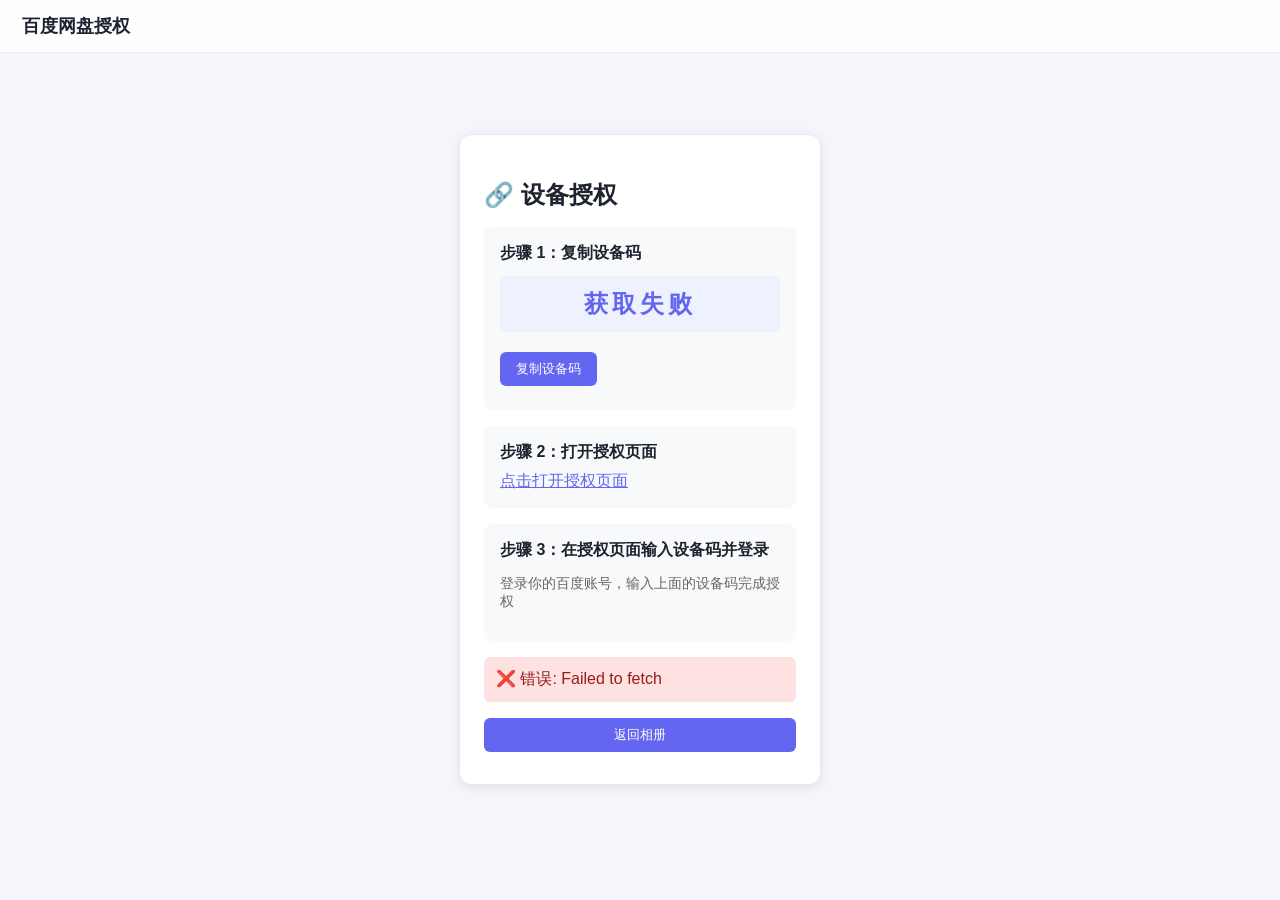
==== auth-baidu.html @ 091eea09 "新增: 百度网盘设备码授权页面" ====
<!DOCTYPE html>
<html lang="zh-CN">
<head>
  <meta charset="UTF-8">
  <meta name="viewport" content="width=device-width, initial-scale=1.0">
  <title>私密相册 - 百度网盘授权</title>
  <link rel="stylesheet" href="styles.css">
  <style>
    .auth-container { max-width: 400px; margin: 40px auto; padding: 20px; }
    .auth-card {
      background: #fff;
      border-radius: 12px;
      padding: 24px;
      box-shadow: 0 2px 12px rgba(0,0,0,0.1);
    }
    .auth-step { margin: 16px 0; padding: 16px; background: #f8f9fa; border-radius: 8px; }
    .auth-step-title { font-weight: 600; margin-bottom: 8px; }
    .auth-code {
      font-family: monospace;
      font-size: 24px;
      font-weight: bold;
      letter-spacing: 4px;
      color: #6366f1;
      background: #eef2ff;
      padding: 12px;
      border-radius: 6px;
      text-align: center;
      margin: 12px 0;
    }
    .auth-link {
      color: #6366f1;
      word-break: break-all;
    }
    .copy-btn {
      background: #6366f1;
      color: #fff;
      border: none;
      padding: 8px 16px;
      border-radius: 6px;
      cursor: pointer;
      margin: 8px 0;
    }
    .status { margin-top: 16px; padding: 12px; border-radius: 6px; }
    .status.waiting { background: #fef3c7; color: #92400e; }
    .status.success { background: #d1fae5; color: #065f46; }
    .status.error { background: #fee2e2; color: #991b1b; }
  </style>
</head>
<body>
  <div class="app">
    <main class="main" style="margin-left:0;">
      <header class="topbar">
        <h1 class="topbar-title">百度网盘授权</h1>
      </header>
      <section class="content">
        <div class="auth-container">
          <div class="auth-card">
            <h2 style="margin-bottom:16px;">🔗 设备授权</h2>
            
            <div class="auth-step">
              <div class="auth-step-title">步骤 1：复制设备码</div>
              <div class="auth-code" id="deviceCode">获取中...</div>
              <button class="copy-btn" id="copyBtn" disabled>复制设备码</button>
            </div>
            
            <div class="auth-step">
              <div class="auth-step-title">步骤 2：打开授权页面</div>
              <a class="auth-link" id="authUrl" href="#" target="_blank">点击打开授权页面</a>
            </div>
            
            <div class="auth-step">
              <div class="auth-step-title">步骤 3：在授权页面输入设备码并登录</div>
              <p style="color:#666;font-size:14px;">登录你的百度账号，输入上面的设备码完成授权</p>
            </div>
            
            <div class="status waiting" id="status">
              ⏳ 等待授权中...（有效期 10 分钟）
            </div>
            
            <button class="copy-btn" style="width:100%;margin-top:16px;" id="backBtn">
              返回相册
            </button>
          </div>
        </div>
      </section>
    </main>
  </div>

  <script>
    const APP_KEY = 'AnykMXp2cFrjbv35enRfQEAXcTeYc5GM';
    const SECRET_KEY = ''; // 软件类型需要 Secret Key，但前端不应暴露
    
    // 获取设备码
    async function getDeviceCode() {
      try {
        const res = await fetch('https://openapi.baidu.com/oauth/2.0/device/code?' + new URLSearchParams({
          client_id: APP_KEY,
          response_type: 'device_code',
          scope: 'basic,netdisk'
        }), { method: 'POST' });
        
        const data = await res.json();
        console.log('Device code response:', data);
        
        if (data.error) {
          throw new Error(data.error_description || data.error);
        }
        
        // 显示设备码和授权链接
        document.getElementById('deviceCode').textContent = data.user_code;
        document.getElementById('authUrl').href = data.verification_url;
        document.getElementById('authUrl').textContent = data.verification_url;
        document.getElementById('copyBtn').disabled = false;
        
        // 开始轮询获取 token
        pollForToken(data.device_code, data.interval || 5, data.expires_in || 600);
        
      } catch (err) {
        document.getElementById('deviceCode').textContent = '获取失败';
        document.getElementById('status').className = 'status error';
        document.getElementById('status').textContent = '❌ 错误: ' + err.message;
        console.error(err);
      }
    }
    
    // 轮询获取 token
    async function pollForToken(deviceCode, interval, expiresIn) {
      const startTime = Date.now();
      const timeout = expiresIn * 1000;
      
      const poll = async () => {
        if (Date.now() - startTime > timeout) {
          document.getElementById('status').className = 'status error';
          document.getElementById('status').textContent = '❌ 授权超时，请刷新页面重试';
          return;
        }
        
        try {
          const res = await fetch('https://openapi.baidu.com/oauth/2.0/token?' + new URLSearchParams({
            grant_type: 'device_token',
            client_id: APP_KEY,
            code: deviceCode
          }), { method: 'POST' });
          
          const data = await res.json();
          console.log('Token response:', data);
          
          if (data.access_token) {
            // 授权成功！
            localStorage.setItem('baidu-access-token', data.access_token);
            localStorage.setItem('baidu-refresh-token', data.refresh_token);
            localStorage.setItem('baidu-token-expires', Date.now() + data.expires_in * 1000);
            
            document.getElementById('status').className = 'status success';
            document.getElementById('status').textContent = '✅ 授权成功！已绑定百度网盘';
            
            // 通知父窗口
            if (window.opener) {
              window.opener.postMessage({ type: 'baidu-auth-success' }, '*');
            }
            return;
          }
          
          if (data.error === 'authorization_pending') {
            // 用户还未授权，继续等待
            setTimeout(poll, interval * 1000);
            return;
          }
          
          if (data.error === 'slow_down') {
            // 轮询太快，增加间隔
            setTimeout(poll, (interval + 5) * 1000);
            return;
          }
          
          // 其他错误
          throw new Error(data.error_description || data.error);
          
        } catch (err) {
          document.getElementById('status').className = 'status error';
          document.getElementById('status').textContent = '❌ 错误: ' + err.message;
        }
      };
      
      setTimeout(poll, interval * 1000);
    }
    
    // 复制按钮
    document.getElementById('copyBtn').addEventListener('click', function() {
      const code = document.getElementById('deviceCode').textContent;
      navigator.clipboard.writeText(code).then(() => {
        this.textContent = '已复制！';
        setTimeout(() => this.textContent = '复制设备码', 2000);
      });
    });
    
    // 返回按钮
    document.getElementById('backBtn').addEventListener('click', function() {
      window.location.href = 'simple.html';
    });
    
    // 启动
    getDeviceCode();
  </script>
</body>
</html>
---- styles.css ----
/* ============================================================
   私密相册 —— 自定义样式（无外部框架，离线可用）
   主色：蓝紫渐变 #6366f1 → #8b5cf6
   ============================================================ */

:root {
  --primary: #6366f1;
  --primary-2: #8b5cf6;
  --gradient: linear-gradient(135deg, #6366f1 0%, #8b5cf6 100%);
  --bg: #f5f6fb;
  --card: #ffffff;
  --text: #1f2330;
  --text-soft: #6b7280;
  --border: #eceef3;
  --shadow: 0 8px 24px rgba(99, 102, 241, 0.10);
  --shadow-sm: 0 2px 8px rgba(31, 35, 48, 0.06);
  --radius: 16px;
  --radius-sm: 12px;
  --sidebar-w: 230px;
  --tabbar-h: 60px;
  --safe-bottom: env(safe-area-inset-bottom, 0px);
}

* { box-sizing: border-box; }

/* 修复：HTML 的 hidden 属性必须隐藏元素（避免被 .modal-mask/.lightbox/.actionbar 的 display:flex 覆盖，导致遮罩常驻、拦截点击） */
[hidden] { display: none !important; }

html, body {
  margin: 0;
  padding: 0;
  height: 100%;
}

body {
  font-family: -apple-system, BlinkMacSystemFont, "Segoe UI", "PingFang SC",
    "Hiragino Sans GB", "Microsoft YaHei", sans-serif;
  background: var(--bg);
  color: var(--text);
  -webkit-font-smoothing: antialiased;
  -webkit-tap-highlight-color: transparent;
}

/* ===== 整体布局 ===== */
.app {
  display: flex;
  min-height: 100vh;
}

/* ===== 侧边栏（桌面端） ===== */
.sidebar {
  width: var(--sidebar-w);
  flex: 0 0 var(--sidebar-w);
  background: var(--card);
  border-right: 1px solid var(--border);
  display: flex;
  flex-direction: column;
  padding: 22px 14px;
  position: sticky;
  top: 0;
  height: 100vh;
}

.logo {
  font-size: 20px;
  font-weight: 700;
  background: var(--gradient);
  -webkit-background-clip: text;
  background-clip: text;
  -webkit-text-fill-color: transparent;
  padding: 6px 10px 18px;
}

.nav { display: flex; flex-direction: column; gap: 4px; flex: 1; }

.nav-item, .tab-item {
  display: flex;
  align-items: center;
  gap: 10px;
  padding: 12px 14px;
  border-radius: var(--radius-sm);
  color: var(--text-soft);
  text-decoration: none;
  font-size: 15px;
  cursor: pointer;
  transition: background .15s, color .15s;
  user-select: none;
}
.nav-item .ni { font-size: 17px; }
.nav-item:hover { background: #f1f2fb; color: var(--text); }
.nav-item.active {
  background: var(--gradient);
  color: #fff;
  box-shadow: var(--shadow-sm);
}
.nav-item.active .badge { background: rgba(255,255,255,.9); color: var(--primary); }

.sidebar-footer { margin-top: auto; border-top: 1px solid var(--border); padding-top: 10px; }

.badge {
  margin-left: auto;
  min-width: 20px;
  height: 20px;
  padding: 0 6px;
  border-radius: 10px;
  background: #eef0f7;
  color: var(--text-soft);
  font-size: 12px;
  display: none;
  align-items: center;
  justify-content: center;
}
.badge.show { display: inline-flex; }

/* ===== 主区域 ===== */
.main { flex: 1; display: flex; flex-direction: column; min-width: 0; }

.topbar {
  display: flex;
  align-items: center;
  gap: 12px;
  padding: 14px 22px;
  background: rgba(255,255,255,.85);
  backdrop-filter: blur(8px);
  border-bottom: 1px solid var(--border);
  position: sticky;
  top: 0;
  z-index: 20;
}
.menu-btn {
  display: none;
  border: none;
  background: transparent;
  font-size: 22px;
  cursor: pointer;
  color: var(--text);
  padding: 4px 8px;
}
.topbar-title { font-size: 18px; font-weight: 600; margin: 0; flex: 0 0 auto; }
.topbar-actions { margin-left: auto; display: flex; align-items: center; gap: 14px; }

.storage { width: 150px; }
.storage-text { font-size: 12px; color: var(--text-soft); margin-bottom: 4px; text-align: right; }
.storage-bar {
  height: 6px;
  background: #e9ebf3;
  border-radius: 4px;
  overflow: hidden;
}
.storage-fill {
  height: 100%;
  min-width: 2px;
  width: 0%;
  background: var(--gradient);
  border-radius: 4px;
  transition: width .4s ease;
}

/* 按钮 */
.btn {
  border: 1px solid var(--border);
  background: #fff;
  color: var(--text);
  padding: 9px 16px;
  border-radius: 10px;
  font-size: 14px;
  cursor: pointer;
  transition: filter .15s, box-shadow .15s, transform .05s;
}
.btn:active { transform: scale(.97); }
.btn-primary {
  border: none;
  background: var(--gradient);
  color: #fff;
  box-shadow: var(--shadow-sm);
}
.btn-primary:hover { filter: brightness(1.05); }
.btn.ghost { background: transparent; }
.btn:disabled { opacity: .45; cursor: not-allowed; }

/* 内容区 */
.content { padding: 22px; flex: 1; }

.section-title { font-size: 16px; font-weight: 600; margin: 18px 0 12px; }

/* 统计卡片 */
.stats {
  display: grid;
  grid-template-columns: repeat(4, 1fr);
  gap: 14px;
}
.stat-card {
  background: var(--card);
  border-radius: var(--radius);
  padding: 18px;
  box-shadow: var(--shadow-sm);
  border: 1px solid var(--border);
}
.stat-num {
  font-size: 28px;
  font-weight: 700;
  background: var(--gradient);
  -webkit-background-clip: text;
  background-clip: text;
  -webkit-text-fill-color: transparent;
}
.stat-label { font-size: 13px; color: var(--text-soft); margin-top: 4px; }

/* 网格 */
.grid {
  display: grid;
  grid-template-columns: repeat(auto-fill, minmax(150px, 1fr));
  gap: 14px;
  margin-top: 12px;
}

.card {
  position: relative;
  aspect-ratio: 1 / 1;
  background: var(--card);
  border-radius: var(--radius-sm);
  overflow: hidden;
  box-shadow: var(--shadow-sm);
  cursor: pointer;
  border: 1px solid var(--border);
  transition: transform .12s, box-shadow .12s;
}
.card:hover { transform: translateY(-2px); box-shadow: var(--shadow); }
.card-img { width: 100%; height: 100%; object-fit: cover; display: block; }
.card-ph {
  width: 100%; height: 100%;
  display: flex; align-items: center; justify-content: center;
  font-size: 34px; color: var(--text-soft); background: #f3f4fa;
}

.card-type {
  position: absolute; top: 8px; left: 8px;
  background: rgba(0,0,0,.55); color: #fff;
  width: 24px; height: 24px; border-radius: 50%;
  display: flex; align-items: center; justify-content: center; font-size: 12px;
}
.card-fav {
  position: absolute; top: 8px; right: 8px;
  color: #fbbf24; font-size: 18px;
  text-shadow: 0 1px 3px rgba(0,0,0,.4);
}

/* 选择态 */
.check {
  display: none;
  position: absolute; top: 8px; left: 8px;
  width: 22px; height: 22px; border-radius: 50%;
  border: 2px solid #fff;
  background: rgba(0,0,0,.25);
  z-index: 3;
}
.card.selectable .check { display: block; }
.card.selectable::after {
  content: "";
  position: absolute; inset: 0;
  background: rgba(99,102,241,.0);
  transition: background .12s;
  z-index: 2;
}
.card.checked::after { background: rgba(99,102,241,.28); }
.card.checked .check {
  background: var(--gradient);
  display: flex; align-items: center; justify-content: center;
}
.card.checked .check::after {
  content: "✓"; color: #fff; font-size: 13px; font-weight: bold;
}
.card.checked .card-type { display: none; }

/* 视图工具条（选择 / 新建等） */
.view-bar { display: flex; gap: 10px; margin-bottom: 6px; flex-wrap: wrap; }

/* 相册网格 */
.album-grid {
  display: grid;
  grid-template-columns: repeat(auto-fill, minmax(150px, 1fr));
  gap: 14px;
  margin-top: 12px;
}
.album-card {
  position: relative;
  background: var(--card);
  border-radius: var(--radius-sm);
  padding: 0;
  overflow: hidden;
  box-shadow: var(--shadow-sm);
  border: 1px solid var(--border);
  cursor: pointer;
  transition: transform .12s, box-shadow .12s;
}
.album-card:hover { transform: translateY(-2px); box-shadow: var(--shadow); }
.album-cover {
  height: 110px;
  display: flex; align-items: center; justify-content: center;
  font-size: 44px;
  background: var(--gradient);
}
.album-name { padding: 12px 14px; font-size: 15px; font-weight: 600; }
.album-del {
  position: absolute; top: 8px; right: 8px;
  border: none; background: rgba(0,0,0,.45); color: #fff;
  width: 28px; height: 28px; border-radius: 50%; cursor: pointer; font-size: 13px;
}

/* 空状态 */
.empty {
  text-align: center;
  padding: 60px 20px;
  color: var(--text-soft);
}
.empty-icon { font-size: 54px; margin-bottom: 14px; }
.empty-title { font-size: 18px; font-weight: 600; color: var(--text); margin-bottom: 8px; }
.empty-desc { font-size: 14px; margin-bottom: 20px; }

/* ===== 底部 Tab（移动端） ===== */
.tabbar { display: none; }

/* ===== 多选操作栏 ===== */
.actionbar {
  position: fixed;
  left: 50%;
  transform: translateX(-50%);
  bottom: calc(16px + var(--safe-bottom));
  z-index: 60;
  background: #fff;
  border: 1px solid var(--border);
  box-shadow: var(--shadow);
  border-radius: 999px;
  padding: 8px 10px;
  display: flex;
  align-items: center;
  gap: 6px;
}
.ab-btn {
  border: none; background: #f3f4fa; color: var(--text);
  padding: 10px 14px; border-radius: 999px; font-size: 14px; cursor: pointer;
  min-height: 44px;
}
.ab-btn:active { transform: scale(.97); }
.ab-count { font-size: 13px; color: var(--text-soft); padding: 0 6px; }
.ab-danger { background: #fde8e8; color: #d92d20; }

/* ===== 灯箱 ===== */
.lightbox {
  position: fixed; inset: 0;
  background: rgba(10,10,16,.94);
  z-index: 100;
  display: flex; align-items: center; justify-content: center;
}
.lb-stage { max-width: 92vw; max-height: 82vh; display: flex; align-items: center; justify-content: center; }
.lb-stage img, .lb-stage video { max-width: 92vw; max-height: 82vh; border-radius: 8px; box-shadow: 0 10px 40px rgba(0,0,0,.5); }
.lb-close {
  position: absolute; top: 16px; right: 18px;
  width: 42px; height: 42px; border-radius: 50%;
  border: none; background: rgba(255,255,255,.15); color: #fff;
  font-size: 18px; cursor: pointer;
}
.lb-nav {
  position: absolute; top: 50%; transform: translateY(-50%);
  width: 48px; height: 48px; border-radius: 50%;
  border: none; background: rgba(255,255,255,.15); color: #fff;
  font-size: 30px; cursor: pointer;
}
.lb-prev { left: 18px; }
.lb-next { right: 18px; }
.lb-bar {
  position: absolute; bottom: 22px; left: 50%; transform: translateX(-50%);
  display: flex; align-items: center; gap: 12px;
  background: rgba(255,255,255,.12); padding: 8px 14px; border-radius: 999px;
}
.lb-btn {
  border: none; background: transparent; color: #fff; font-size: 15px; cursor: pointer;
}
.lb-count { color: #fff; opacity: .8; font-size: 13px; }

/* ===== 弹窗 ===== */
.modal-mask {
  position: fixed; inset: 0;
  background: rgba(10,10,16,.45);
  z-index: 120;
  display: flex; align-items: center; justify-content: center;
  padding: 20px;
}
.modal {
  background: #fff; border-radius: var(--radius);
  width: 100%; max-width: 420px;
  padding: 22px; box-shadow: var(--shadow);
  max-height: 85vh; overflow: auto;
}
.modal-title { font-size: 17px; font-weight: 700; margin-bottom: 16px; }
.modal-actions { display: flex; gap: 10px; justify-content: flex-end; margin-top: 20px; }
.modal-actions .btn { min-height: 42px; }

.field { display: block; margin-bottom: 14px; }
.field > span { display: block; font-size: 13px; color: var(--text-soft); margin-bottom: 6px; }
.field input, .field textarea {
  width: 100%; padding: 11px 12px;
  border: 1px solid var(--border); border-radius: 10px;
  font-size: 14px; outline: none;
}
.field input:focus { border-color: var(--primary); }

.album-list { display: flex; flex-direction: column; gap: 8px; }
.album-opt {
  text-align: left; border: 1px solid var(--border); background: #fff;
  padding: 12px 14px; border-radius: 10px; font-size: 14px; cursor: pointer;
}
.album-opt:hover { background: #f6f7fc; }
.album-opt.new { color: var(--primary); font-weight: 600; }

/* ===== 设置页 ===== */
.settings { max-width: 520px; margin: 0 auto; }
.hint { font-size: 13px; color: var(--text-soft); line-height: 1.6; }
.settings-actions { display: flex; gap: 10px; flex-wrap: wrap; margin: 16px 0; }
.settings-actions .btn { flex: 1; min-width: 120px; }

/* 百度网盘状态 */
.baidu-status {
  display: flex;
  align-items: center;
  gap: 12px;
  padding: 14px 16px;
  background: var(--card);
  border: 1px solid var(--border);
  border-radius: var(--radius);
  margin: 14px 0;
}
.baidu-status.authorized {
  background: #f0fdf4;
  border-color: #86efac;
}
.status-icon { font-size: 24px; }
.status-text { flex: 1; font-weight: 500; }

/* 高级选项折叠 */
.advanced-section {
  margin-top: 32px;
  padding: 16px;
  background: #f8fafc;
  border: 1px solid var(--border);
  border-radius: var(--radius);
}
.advanced-section summary {
  cursor: pointer;
  font-weight: 500;
  color: var(--text-soft);
  user-select: none;
}
.advanced-section summary:hover {
  color: var(--text);
}
.advanced-section[open] summary {
  margin-bottom: 16px;
}

/* ===== Toast ===== */
.toast {
  position: fixed; left: 50%; bottom: 90px;
  transform: translateX(-50%) translateY(20px);
  background: rgba(20,20,30,.92); color: #fff;
  padding: 10px 18px; border-radius: 999px; font-size: 14px;
  z-index: 200; opacity: 0; pointer-events: none;
  transition: opacity .25s, transform .25s;
  max-width: 80vw; text-align: center;
}
.toast.show { opacity: 1; transform: translateX(-50%) translateY(0); }

/* 遮罩（抽屉） */
.overlay {
  position: fixed; inset: 0; background: rgba(0,0,0,.4); z-index: 40;
}

/* ============================================================
   响应式：移动端（< 768px）
   ============================================================ */
@media (max-width: 767px) {
  .sidebar {
    position: fixed;
    top: 0; left: 0; bottom: 0;
    z-index: 50;
    transform: translateX(-100%);
    transition: transform .25s ease;
    box-shadow: var(--shadow);
  }
  .sidebar.open { transform: translateX(0); }

  .menu-btn { display: block; }
  .tabbar {
    display: flex;
    position: fixed; bottom: 0; left: 0; right: 0;
    height: calc(var(--tabbar-h) + var(--safe-bottom));
    padding-bottom: var(--safe-bottom);
    background: #fff;
    border-top: 1px solid var(--border);
    z-index: 30;
  }
  .tab-item {
    flex: 1; flex-direction: column; gap: 2px;
    justify-content: center; font-size: 11px;
    border-radius: 0;
  }
  .tab-item .ti { font-size: 20px; }
  .tab-item.active { color: var(--primary); background: transparent; }
  .tab-item.active .ti { filter: none; }

  .main { padding-bottom: calc(var(--tabbar-h) + var(--safe-bottom)); }
  .content { padding: 16px 14px; }
  .topbar { padding: 12px 14px; }
  .storage { width: 90px; }
  .storage-text { font-size: 10px; }
  .stats { grid-template-columns: repeat(2, 1fr); }
  .grid, .album-grid { grid-template-columns: repeat(auto-fill, minmax(100px, 1fr)); gap: 10px; }
  .lb-nav { width: 40px; height: 40px; font-size: 24px; }
  .lb-prev { left: 6px; }
  .lb-next { right: 6px; }
  .actionbar { width: calc(100% - 24px); justify-content: space-between; }
  .ab-btn { padding: 10px 10px; font-size: 13px; }
}

/* 桌面端隐藏移动 Tab 的高亮渐变冲突 */
@media (min-width: 768px) {
  .tabbar { display: none !important; }
}
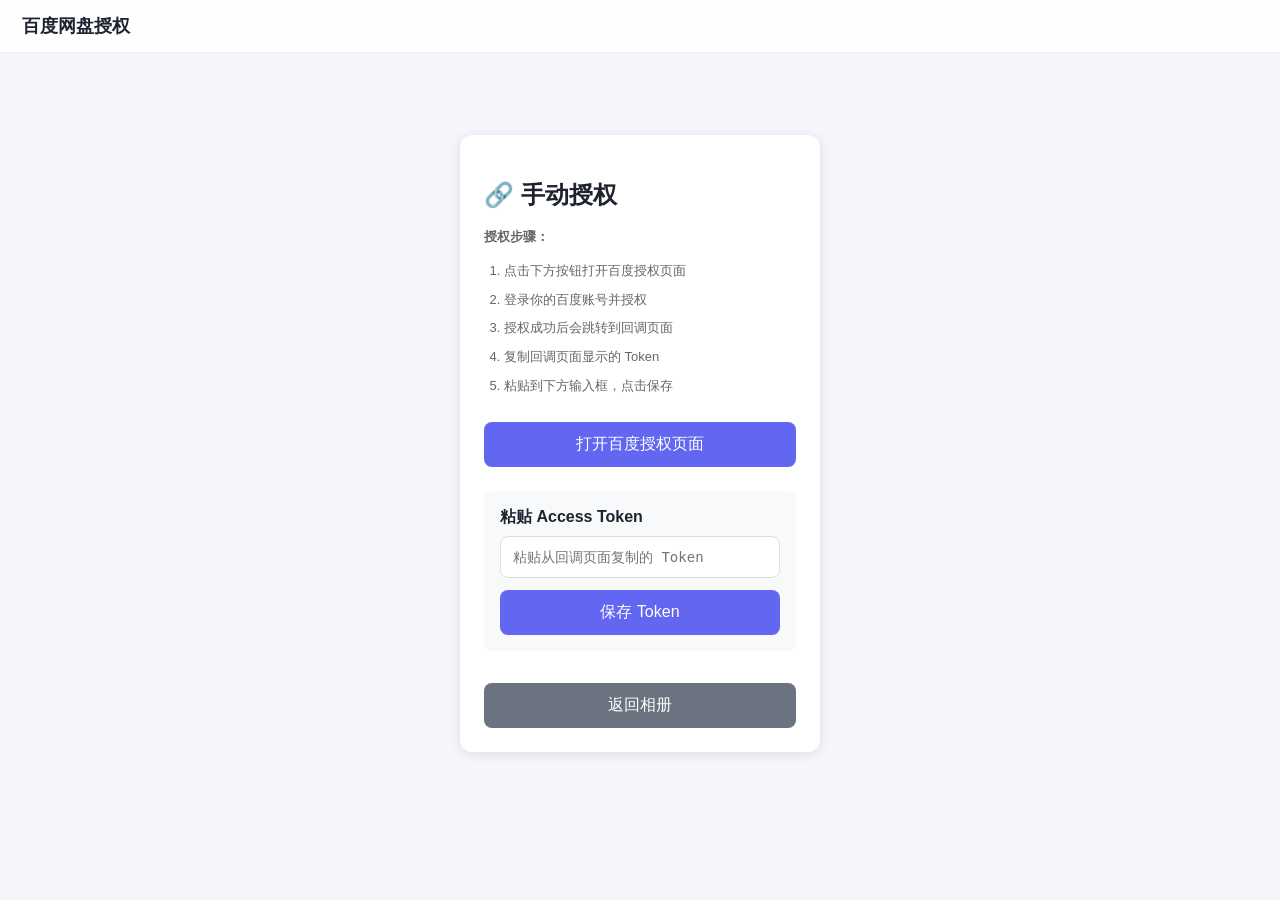
==== commit 454f3827: "修复: 改用手动授权流程" ====
--- a/auth-baidu.html
+++ b/auth-baidu.html
@@ -15,35 +15,41 @@
     }
     .auth-step { margin: 16px 0; padding: 16px; background: #f8f9fa; border-radius: 8px; }
     .auth-step-title { font-weight: 600; margin-bottom: 8px; }
-    .auth-code {
+    .auth-input {
+      width: 100%;
+      padding: 12px;
+      border: 1px solid #ddd;
+      border-radius: 8px;
+      font-size: 14px;
       font-family: monospace;
-      font-size: 24px;
-      font-weight: bold;
-      letter-spacing: 4px;
-      color: #6366f1;
-      background: #eef2ff;
-      padding: 12px;
-      border-radius: 6px;
-      text-align: center;
-      margin: 12px 0;
     }
-    .auth-link {
-      color: #6366f1;
-      word-break: break-all;
-    }
-    .copy-btn {
+    .auth-btn {
       background: #6366f1;
       color: #fff;
       border: none;
-      padding: 8px 16px;
-      border-radius: 6px;
+      padding: 12px 24px;
+      border-radius: 8px;
       cursor: pointer;
-      margin: 8px 0;
+      width: 100%;
+      margin-top: 12px;
+      font-size: 16px;
+    }
+    .auth-btn:disabled {
+      background: #ccc;
+      cursor: not-allowed;
     }
     .status { margin-top: 16px; padding: 12px; border-radius: 6px; }
     .status.waiting { background: #fef3c7; color: #92400e; }
     .status.success { background: #d1fae5; color: #065f46; }
     .status.error { background: #fee2e2; color: #991b1b; }
+    .help-text {
+      color: #666;
+      font-size: 13px;
+      line-height: 1.6;
+      margin: 12px 0;
+    }
+    .help-text ol { padding-left: 20px; }
+    .help-text li { margin: 8px 0; }
   </style>
 </head>
 <body>
@@ -55,29 +61,30 @@
       <section class="content">
         <div class="auth-container">
           <div class="auth-card">
-            <h2 style="margin-bottom:16px;">🔗 设备授权</h2>
+            <h2 style="margin-bottom:16px;">🔗 手动授权</h2>
             
-            <div class="auth-step">
-              <div class="auth-step-title">步骤 1：复制设备码</div>
-              <div class="auth-code" id="deviceCode">获取中...</div>
-              <button class="copy-btn" id="copyBtn" disabled>复制设备码</button>
+            <div class="help-text">
+              <p><strong>授权步骤：</strong></p>
+              <ol>
+                <li>点击下方按钮打开百度授权页面</li>
+                <li>登录你的百度账号并授权</li>
+                <li>授权成功后会跳转到回调页面</li>
+                <li>复制回调页面显示的 Token</li>
+                <li>粘贴到下方输入框，点击保存</li>
+              </ol>
             </div>
             
-            <div class="auth-step">
-              <div class="auth-step-title">步骤 2：打开授权页面</div>
-              <a class="auth-link" id="authUrl" href="#" target="_blank">点击打开授权页面</a>
+            <button class="auth-btn" id="openAuthBtn">打开百度授权页面</button>
+            
+            <div class="auth-step" style="margin-top:24px;">
+              <div class="auth-step-title">粘贴 Access Token</div>
+              <input type="text" class="auth-input" id="tokenInput" placeholder="粘贴从回调页面复制的 Token">
+              <button class="auth-btn" id="saveBtn">保存 Token</button>
             </div>
             
-            <div class="auth-step">
-              <div class="auth-step-title">步骤 3：在授权页面输入设备码并登录</div>
-              <p style="color:#666;font-size:14px;">登录你的百度账号，输入上面的设备码完成授权</p>
-            </div>
+            <div class="status waiting" id="status" style="display:none;"></div>
             
-            <div class="status waiting" id="status">
-              ⏳ 等待授权中...（有效期 10 分钟）
-            </div>
-            
-            <button class="copy-btn" style="width:100%;margin-top:16px;" id="backBtn">
+            <button class="auth-btn" style="background:#6b7280;margin-top:16px;" id="backBtn">
               返回相册
             </button>
           </div>
@@ -88,110 +95,41 @@
 
   <script>
     const APP_KEY = 'AnykMXp2cFrjbv35enRfQEAXcTeYc5GM';
-    const SECRET_KEY = ''; // 软件类型需要 Secret Key，但前端不应暴露
+    const REDIRECT_URI = 'https://hujun20261.github.io/album/callback.html';
     
-    // 获取设备码
-    async function getDeviceCode() {
-      try {
-        const res = await fetch('https://openapi.baidu.com/oauth/2.0/device/code?' + new URLSearchParams({
-          client_id: APP_KEY,
-          response_type: 'device_code',
-          scope: 'basic,netdisk'
-        }), { method: 'POST' });
-        
-        const data = await res.json();
-        console.log('Device code response:', data);
-        
-        if (data.error) {
-          throw new Error(data.error_description || data.error);
-        }
-        
-        // 显示设备码和授权链接
-        document.getElementById('deviceCode').textContent = data.user_code;
-        document.getElementById('authUrl').href = data.verification_url;
-        document.getElementById('authUrl').textContent = data.verification_url;
-        document.getElementById('copyBtn').disabled = false;
-        
-        // 开始轮询获取 token
-        pollForToken(data.device_code, data.interval || 5, data.expires_in || 600);
-        
-      } catch (err) {
-        document.getElementById('deviceCode').textContent = '获取失败';
-        document.getElementById('status').className = 'status error';
-        document.getElementById('status').textContent = '❌ 错误: ' + err.message;
-        console.error(err);
-      }
+    const statusEl = document.getElementById('status');
+    
+    function showStatus(msg, type) {
+      statusEl.textContent = msg;
+      statusEl.className = 'status ' + type;
+      statusEl.style.display = 'block';
     }
     
-    // 轮询获取 token
-    async function pollForToken(deviceCode, interval, expiresIn) {
-      const startTime = Date.now();
-      const timeout = expiresIn * 1000;
+    // 打开授权页面
+    document.getElementById('openAuthBtn').addEventListener('click', function() {
+      const authUrl = `https://openapi.baidu.com/oauth/2.0/authorize?response_type=token&client_id=${APP_KEY}&redirect_uri=${encodeURIComponent(REDIRECT_URI)}&scope=basic,netdisk&display=mobile`;
+      window.open(authUrl, '_blank');
+    });
+    
+    // 保存 Token
+    document.getElementById('saveBtn').addEventListener('click', function() {
+      const token = document.getElementById('tokenInput').value.trim();
       
-      const poll = async () => {
-        if (Date.now() - startTime > timeout) {
-          document.getElementById('status').className = 'status error';
-          document.getElementById('status').textContent = '❌ 授权超时，请刷新页面重试';
-          return;
-        }
-        
-        try {
-          const res = await fetch('https://openapi.baidu.com/oauth/2.0/token?' + new URLSearchParams({
-            grant_type: 'device_token',
-            client_id: APP_KEY,
-            code: deviceCode
-          }), { method: 'POST' });
-          
-          const data = await res.json();
-          console.log('Token response:', data);
-          
-          if (data.access_token) {
-            // 授权成功！
-            localStorage.setItem('baidu-access-token', data.access_token);
-            localStorage.setItem('baidu-refresh-token', data.refresh_token);
-            localStorage.setItem('baidu-token-expires', Date.now() + data.expires_in * 1000);
-            
-            document.getElementById('status').className = 'status success';
-            document.getElementById('status').textContent = '✅ 授权成功！已绑定百度网盘';
-            
-            // 通知父窗口
-            if (window.opener) {
-              window.opener.postMessage({ type: 'baidu-auth-success' }, '*');
-            }
-            return;
-          }
-          
-          if (data.error === 'authorization_pending') {
-            // 用户还未授权，继续等待
-            setTimeout(poll, interval * 1000);
-            return;
-          }
-          
-          if (data.error === 'slow_down') {
-            // 轮询太快，增加间隔
-            setTimeout(poll, (interval + 5) * 1000);
-            return;
-          }
-          
-          // 其他错误
-          throw new Error(data.error_description || data.error);
-          
-        } catch (err) {
-          document.getElementById('status').className = 'status error';
-          document.getElementById('status').textContent = '❌ 错误: ' + err.message;
-        }
-      };
+      if (!token) {
+        showStatus('❌ 请输入 Token', 'error');
+        return;
+      }
       
-      setTimeout(poll, interval * 1000);
-    }
-    
-    // 复制按钮
-    document.getElementById('copyBtn').addEventListener('click', function() {
-      const code = document.getElementById('deviceCode').textContent;
-      navigator.clipboard.writeText(code).then(() => {
-        this.textContent = '已复制！';
-        setTimeout(() => this.textContent = '复制设备码', 2000);
-      });
+      // 保存到 localStorage
+      localStorage.setItem('baidu-access-token', token);
+      localStorage.setItem('baidu-token-expires', Date.now() + 30 * 24 * 60 * 60 * 1000); // 30天
+      
+      showStatus('✅ Token 已保存！授权成功', 'success');
+      
+      // 通知父窗口
+      if (window.opener) {
+        window.opener.postMessage({ type: 'baidu-auth-success' }, '*');
+      }
     });
     
     // 返回按钮
@@ -199,8 +137,16 @@
       window.location.href = 'simple.html';
     });
     
-    // 启动
-    getDeviceCode();
+    // 检查是否从回调页面返回（URL 中有 token）
+    const hash = window.location.hash;
+    if (hash && hash.includes('access_token')) {
+      const params = new URLSearchParams(hash.replace(/^#/, ''));
+      const token = params.get('access_token');
+      if (token) {
+        document.getElementById('tokenInput').value = token;
+        showStatus('✅ 检测到 Token，请点击保存', 'success');
+      }
+    }
   </script>
 </body>
 </html>
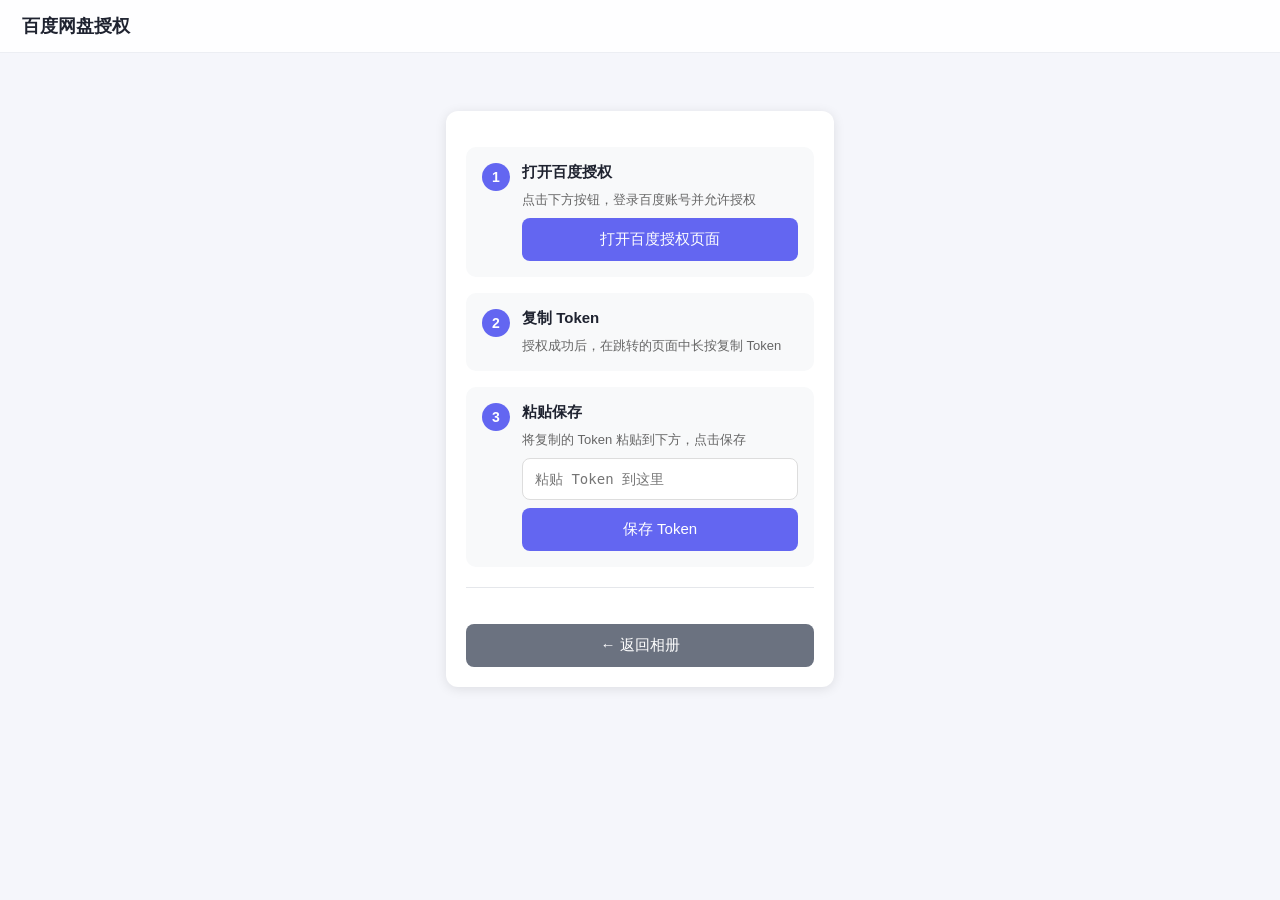
==== commit e84e78a7: "优化: 简化授权流程界面" ====
--- a/auth-baidu.html
+++ b/auth-baidu.html
@@ -6,50 +6,87 @@
   <title>私密相册 - 百度网盘授权</title>
   <link rel="stylesheet" href="styles.css">
   <style>
-    .auth-container { max-width: 400px; margin: 40px auto; padding: 20px; }
+    .auth-container { max-width: 420px; margin: 20px auto; padding: 16px; }
     .auth-card {
       background: #fff;
       border-radius: 12px;
-      padding: 24px;
+      padding: 20px;
       box-shadow: 0 2px 12px rgba(0,0,0,0.1);
     }
-    .auth-step { margin: 16px 0; padding: 16px; background: #f8f9fa; border-radius: 8px; }
-    .auth-step-title { font-weight: 600; margin-bottom: 8px; }
-    .auth-input {
+    .step {
+      display: flex;
+      align-items: flex-start;
+      margin: 16px 0;
+      padding: 16px;
+      background: #f8f9fa;
+      border-radius: 10px;
+    }
+    .step-num {
+      width: 28px;
+      height: 28px;
+      background: #6366f1;
+      color: #fff;
+      border-radius: 50%;
+      display: flex;
+      align-items: center;
+      justify-content: center;
+      font-weight: 600;
+      font-size: 14px;
+      flex-shrink: 0;
+      margin-right: 12px;
+    }
+    .step-content { flex: 1; }
+    .step-title { font-weight: 600; margin-bottom: 8px; font-size: 15px; }
+    .step-desc { color: #666; font-size: 13px; line-height: 1.5; }
+    .auth-btn {
+      background: #6366f1;
+      color: #fff;
+      border: none;
+      padding: 12px 20px;
+      border-radius: 8px;
+      cursor: pointer;
+      font-size: 15px;
+      width: 100%;
+      margin-top: 8px;
+    }
+    .auth-btn:disabled {
+      background: #ccc;
+      cursor: not-allowed;
+    }
+    .token-input {
       width: 100%;
       padding: 12px;
       border: 1px solid #ddd;
       border-radius: 8px;
       font-size: 14px;
       font-family: monospace;
+      margin-top: 8px;
     }
-    .auth-btn {
-      background: #6366f1;
+    .status {
+      margin-top: 12px;
+      padding: 12px 16px;
+      border-radius: 8px;
+      font-size: 14px;
+      display: none;
+    }
+    .status.success { background: #d1fae5; color: #065f46; display: block; }
+    .status.error { background: #fee2e2; color: #991b1b; display: block; }
+    .back-btn {
+      background: #6b7280;
       color: #fff;
       border: none;
-      padding: 12px 24px;
+      padding: 12px 20px;
       border-radius: 8px;
       cursor: pointer;
+      font-size: 15px;
       width: 100%;
-      margin-top: 12px;
-      font-size: 16px;
+      margin-top: 16px;
     }
-    .auth-btn:disabled {
-      background: #ccc;
-      cursor: not-allowed;
+    .divider {
+      height: 1px;
+      background: #e5e7eb;
+      margin: 20px 0;
     }
-    .status { margin-top: 16px; padding: 12px; border-radius: 6px; }
-    .status.waiting { background: #fef3c7; color: #92400e; }
-    .status.success { background: #d1fae5; color: #065f46; }
-    .status.error { background: #fee2e2; color: #991b1b; }
-    .help-text {
-      color: #666;
-      font-size: 13px;
-      line-height: 1.6;
-      margin: 12px 0;
-    }
-    .help-text ol { padding-left: 20px; }
-    .help-text li { margin: 8px 0; }
   </style>
 </head>
 <body>
@@ -61,32 +98,39 @@
       <section class="content">
         <div class="auth-container">
           <div class="auth-card">
-            <h2 style="margin-bottom:16px;">🔗 手动授权</h2>
             
-            <div class="help-text">
-              <p><strong>授权步骤：</strong></p>
-              <ol>
-                <li>点击下方按钮打开百度授权页面</li>
-                <li>登录你的百度账号并授权</li>
-                <li>授权成功后会跳转到回调页面</li>
-                <li>复制回调页面显示的 Token</li>
-                <li>粘贴到下方输入框，点击保存</li>
-              </ol>
+            <div class="step">
+              <div class="step-num">1</div>
+              <div class="step-content">
+                <div class="step-title">打开百度授权</div>
+                <div class="step-desc">点击下方按钮，登录百度账号并允许授权</div>
+                <button class="auth-btn" id="openAuthBtn">打开百度授权页面</button>
+              </div>
             </div>
             
-            <button class="auth-btn" id="openAuthBtn">打开百度授权页面</button>
-            
-            <div class="auth-step" style="margin-top:24px;">
-              <div class="auth-step-title">粘贴 Access Token</div>
-              <input type="text" class="auth-input" id="tokenInput" placeholder="粘贴从回调页面复制的 Token">
-              <button class="auth-btn" id="saveBtn">保存 Token</button>
+            <div class="step">
+              <div class="step-num">2</div>
+              <div class="step-content">
+                <div class="step-title">复制 Token</div>
+                <div class="step-desc">授权成功后，在跳转的页面中长按复制 Token</div>
+              </div>
             </div>
             
-            <div class="status waiting" id="status" style="display:none;"></div>
+            <div class="step">
+              <div class="step-num">3</div>
+              <div class="step-content">
+                <div class="step-title">粘贴保存</div>
+                <div class="step-desc">将复制的 Token 粘贴到下方，点击保存</div>
+                <input type="text" class="token-input" id="tokenInput" placeholder="粘贴 Token 到这里">
+                <button class="auth-btn" id="saveBtn">保存 Token</button>
+              </div>
+            </div>
             
-            <button class="auth-btn" style="background:#6b7280;margin-top:16px;" id="backBtn">
-              返回相册
-            </button>
+            <div class="status" id="status"></div>
+            
+            <div class="divider"></div>
+            
+            <button class="back-btn" id="backBtn">← 返回相册</button>
           </div>
         </div>
       </section>
@@ -102,7 +146,6 @@
     function showStatus(msg, type) {
       statusEl.textContent = msg;
       statusEl.className = 'status ' + type;
-      statusEl.style.display = 'block';
     }
     
     // 打开授权页面
@@ -122,9 +165,9 @@
       
       // 保存到 localStorage
       localStorage.setItem('baidu-access-token', token);
-      localStorage.setItem('baidu-token-expires', Date.now() + 30 * 24 * 60 * 60 * 1000); // 30天
+      localStorage.setItem('baidu-token-expires', Date.now() + 30 * 24 * 60 * 60 * 1000);
       
-      showStatus('✅ Token 已保存！授权成功', 'success');
+      showStatus('✅ 授权成功！Token 已保存', 'success');
       
       // 通知父窗口
       if (window.opener) {
@@ -137,14 +180,14 @@
       window.location.href = 'simple.html';
     });
     
-    // 检查是否从回调页面返回（URL 中有 token）
+    // 检查 URL hash 中是否有 token（从回调页面返回）
     const hash = window.location.hash;
     if (hash && hash.includes('access_token')) {
       const params = new URLSearchParams(hash.replace(/^#/, ''));
       const token = params.get('access_token');
       if (token) {
         document.getElementById('tokenInput').value = token;
-        showStatus('✅ 检测到 Token，请点击保存', 'success');
+        showStatus('✅ 已自动填入 Token，请点击保存', 'success');
       }
     }
   </script>
